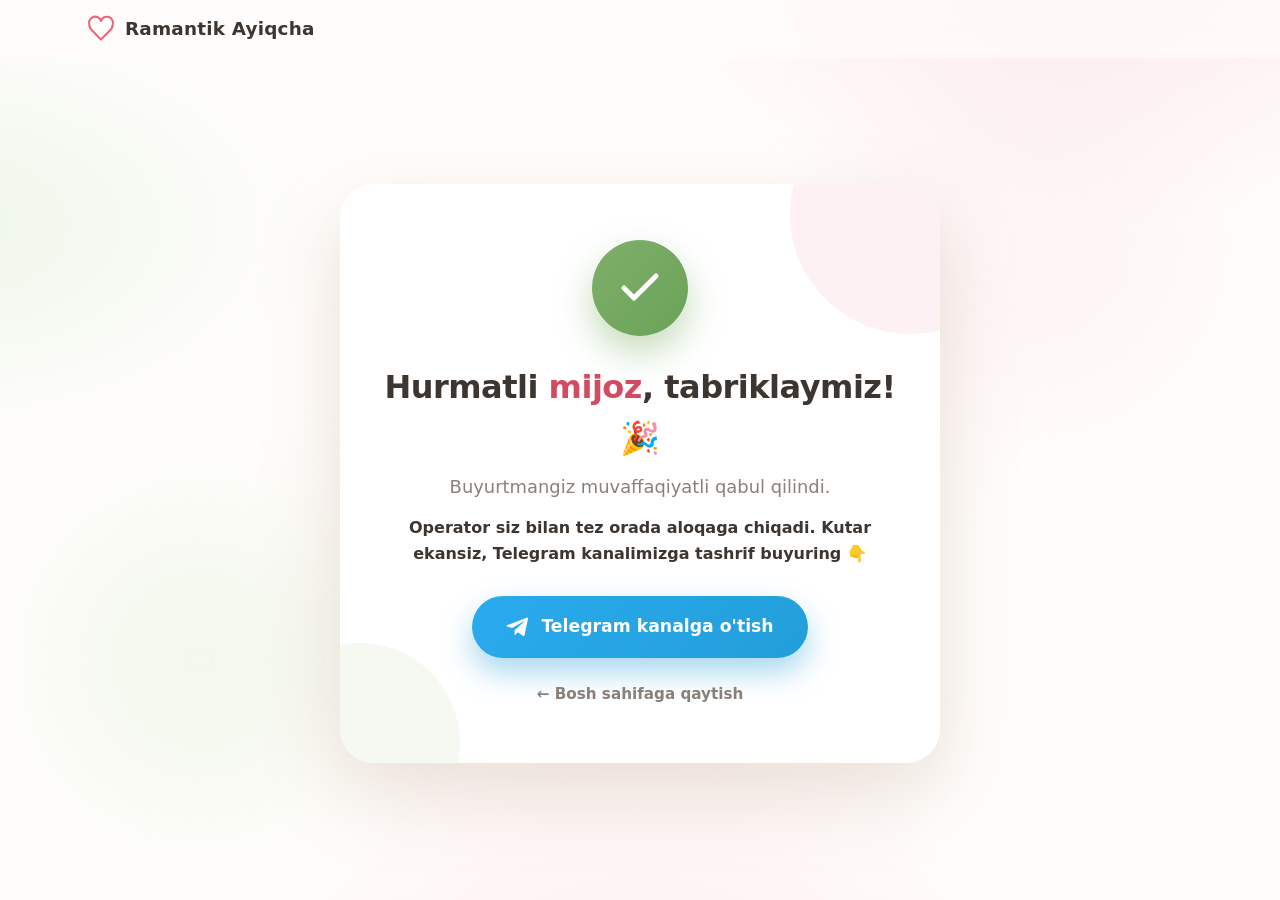
==== thank-you.html @ 89287434 "Thank you sahifasi: ism bilan tabrik + Telegram kanal tugmasi" ====
<!DOCTYPE html>
<html lang="uz">
<head>
<meta charset="UTF-8">
<meta name="viewport" content="width=device-width, initial-scale=1.0">
<title>Rahmat! Buyurtmangiz qabul qilindi — Ramantik Ayiqcha</title>
<meta name="robots" content="noindex">
<link rel="stylesheet" href="css/style.css">
</head>
<body>
<div class="bg-mesh"></div>

<!-- ============ NAV ============ -->
<header class="nav">
  <div class="nav-in">
    <a href="index.html" class="logo" style="text-decoration:none;color:inherit">
      <svg viewBox="0 0 24 24" fill="none" stroke="currentColor" stroke-width="1.8" stroke-linecap="round" stroke-linejoin="round"><path d="M19 14c1.5-1.5 3-3.3 3-5.5A4.5 4.5 0 0 0 12 5 4.5 4.5 0 0 0 2 8.5c0 2.2 1.5 4 3 5.5l7 7Z"/></svg>
      Ramantik Ayiqcha
    </a>
  </div>
</header>

<!-- ============ THANK YOU ============ -->
<main class="thanks-wrap">
  <div class="thanks-card">
    <div class="check-circle">
      <svg viewBox="0 0 24 24" fill="none" stroke="currentColor" stroke-linecap="round" stroke-linejoin="round"><path d="M20 6 9 17l-5-5"/></svg>
    </div>
    <h1>Hurmatli <span class="uname" id="userName">mijoz</span>, tabriklaymiz! 🎉</h1>
    <p class="t-msg">Buyurtmangiz muvaffaqiyatli qabul qilindi.</p>
    <p class="t-sub">Operator siz bilan tez orada aloqaga chiqadi. Kutar ekansiz, Telegram kanalimizga tashrif buyuring 👇</p>

    <a href="https://t.me/taskin_sovgalar_chat" target="_blank" rel="noopener" class="tg-btn">
      <svg viewBox="0 0 24 24" fill="currentColor" stroke="none"><path d="M21.9 4.3 18.6 19.9c-.2 1.1-.9 1.4-1.8.9l-4.9-3.6-2.4 2.3c-.3.3-.5.5-1 .5l.3-5 9.2-8.3c.4-.4-.1-.6-.6-.2L6.2 13.1l-4.9-1.5c-1.1-.3-1.1-1 .2-1.5l19.1-7.4c.9-.3 1.7.2 1.3 1.6Z"/></svg>
      Telegram kanalga o'tish
    </a>

    <br>
    <a href="index.html" class="back">← Bosh sahifaga qaytish</a>
  </div>
</main>

<script>
  // URL dan ismni o'qib, chiroyli ko'rsatish
  (function(){
    const params = new URLSearchParams(window.location.search);
    let name = (params.get('name') || '').trim();
    if (name.length > 0 && name.length <= 80){
      // xavfsizlik: faqat matn sifatida joylaymiz
      document.getElementById('userName').textContent = name;
      document.title = name + ', rahmat! — Ramantik Ayiqcha';
    }
  })();
</script>
</body>
</html>
---- css/style.css ----
/* ============================================
   RAMANTIK AYIQCHA — Zamonaviy dizayn
   ============================================ */

:root{
  --bg:#fffdfb;
  --cream:#fbf4ec;
  --rose:#e8657a;
  --rose-deep:#d24b62;
  --rose-soft:#fce8ec;
  --green:#7faf6b;
  --gold:#e0a96d;
  --text:#3d3530;
  --muted:#8a807a;
  --line:rgba(61,53,48,.08);
  --shadow-sm:0 6px 20px rgba(160,120,90,.10);
  --shadow:0 18px 50px rgba(160,120,90,.16);
  --shadow-lg:0 30px 80px rgba(160,120,90,.22);
  --radius:24px;
  --radius-lg:34px;
  --ease:cubic-bezier(.22,1,.36,1);
}

*{margin:0;padding:0;box-sizing:border-box}
html{scroll-behavior:smooth}
body{
  font-family:"Segoe UI",system-ui,-apple-system,sans-serif;
  background:var(--bg);
  color:var(--text);
  line-height:1.6;
  overflow-x:hidden;
}

/* Animatsiyalanuvchi fon "mesh" */
.bg-mesh{
  position:fixed;inset:0;z-index:-1;pointer-events:none;
  background:
    radial-gradient(60vw 50vh at 85% -5%, var(--rose-soft), transparent 60%),
    radial-gradient(55vw 45vh at -5% 25%, #eef6ea, transparent 55%),
    radial-gradient(50vw 50vh at 50% 110%, #fdeef0, transparent 60%),
    var(--bg);
}
.bg-mesh::before,.bg-mesh::after{
  content:"";position:absolute;border-radius:50%;filter:blur(60px);opacity:.35;
}
.bg-mesh::before{width:340px;height:340px;background:var(--rose-soft);top:8%;right:6%;animation:drift 18s var(--ease) infinite}
.bg-mesh::after{width:300px;height:300px;background:#dff0d6;bottom:10%;left:4%;animation:drift 22s var(--ease) infinite reverse}
@keyframes drift{0%,100%{transform:translate(0,0)}50%{transform:translate(40px,-30px)}}

.wrap{max-width:1150px;margin:0 auto;padding:0 22px}

/* ICON helper */
.ico{width:1.4em;height:1.4em;stroke:currentColor;stroke-width:1.8;fill:none;stroke-linecap:round;stroke-linejoin:round;flex:none}

/* ============== NAV ============== */
header.nav{
  position:sticky;top:0;z-index:50;
  backdrop-filter:saturate(160%) blur(14px);
  background:rgba(255,253,251,.72);
  border-bottom:1px solid transparent;
  transition:border-color .3s, box-shadow .3s, background .3s;
}
header.nav.scrolled{border-bottom-color:var(--line);box-shadow:var(--shadow-sm);background:rgba(255,253,251,.9)}
.nav-in{display:flex;align-items:center;justify-content:space-between;padding:14px 22px;max-width:1150px;margin:0 auto}
.logo{display:flex;align-items:center;gap:10px;font-weight:800;font-size:1.15rem;letter-spacing:.2px}
.logo svg{width:28px;height:28px;color:var(--rose)}
.nav .cta{
  display:inline-flex;align-items:center;gap:8px;
  background:var(--rose);color:#fff;text-decoration:none;
  padding:11px 22px;border-radius:999px;font-weight:700;font-size:.95rem;
  box-shadow:0 8px 20px rgba(210,75,98,.32);transition:transform .25s var(--ease),background .25s;
}
.nav .cta:hover{background:var(--rose-deep);transform:translateY(-2px)}
.nav .cta svg{width:18px;height:18px}

/* ============== HERO ============== */
.hero{display:grid;grid-template-columns:1.05fr 1fr;gap:48px;align-items:center;padding:72px 0 50px}
.badge{
  display:inline-flex;align-items:center;gap:8px;background:#fff;
  color:var(--rose-deep);font-weight:700;font-size:.85rem;
  padding:8px 16px;border-radius:999px;margin-bottom:22px;box-shadow:var(--shadow-sm);
}
.badge svg{width:16px;height:16px}
.hero h1{font-size:3.2rem;line-height:1.08;font-weight:800;letter-spacing:-1.2px}
.hero h1 .accent{
  background:linear-gradient(120deg,var(--rose),var(--rose-deep));
  -webkit-background-clip:text;background-clip:text;color:transparent;
}
.hero p.lead{font-size:1.18rem;color:var(--muted);margin:20px 0 30px;max-width:520px}
.hero-cta{display:flex;gap:14px;flex-wrap:wrap;align-items:center}
.btn{
  position:relative;overflow:hidden;
  display:inline-flex;align-items:center;gap:10px;cursor:pointer;border:none;
  padding:16px 30px;border-radius:999px;font-weight:800;font-size:1.05rem;text-decoration:none;
  transition:transform .25s var(--ease),background .25s,box-shadow .25s;font-family:inherit;
}
.btn svg{width:20px;height:20px}
.btn-primary{background:var(--rose);color:#fff;box-shadow:0 14px 30px rgba(210,75,98,.4)}
.btn-primary:hover{background:var(--rose-deep);transform:translateY(-3px)}
.btn-ghost{background:#fff;color:var(--text);box-shadow:var(--shadow)}
.btn-ghost:hover{transform:translateY(-3px)}
/* ripple */
.ripple{position:absolute;border-radius:50%;transform:scale(0);background:rgba(255,255,255,.5);animation:ripple .6s linear;pointer-events:none}
.btn-ghost .ripple{background:rgba(232,101,122,.25)}
@keyframes ripple{to{transform:scale(4);opacity:0}}

.price-tag{display:flex;align-items:center;gap:12px;margin-top:28px;flex-wrap:wrap}
.price-tag .now{font-size:2.1rem;font-weight:800;color:var(--rose-deep)}
.price-tag .old{font-size:1.1rem;color:var(--muted);text-decoration:line-through}
.price-tag .save{background:var(--green);color:#fff;font-size:.78rem;font-weight:700;padding:5px 12px;border-radius:999px}

.hero-img{position:relative;perspective:1000px}
.hero-img .frame{
  border-radius:30px;overflow:hidden;box-shadow:var(--shadow-lg);
  transition:transform .2s var(--ease);transform-style:preserve-3d;
}
.hero-img img{width:100%;display:block}
.float-card{
  position:absolute;background:rgba(255,255,255,.92);backdrop-filter:blur(6px);
  border-radius:16px;padding:11px 15px;
  box-shadow:var(--shadow);display:flex;align-items:center;gap:9px;font-weight:700;font-size:.9rem;
  animation:floaty 4.5s var(--ease) infinite;
}
.float-card svg{width:22px;height:22px;color:var(--rose)}
.fc1{top:18px;left:-20px}
.fc2{bottom:26px;right:-16px;animation-delay:1.6s}
@keyframes floaty{0%,100%{transform:translateY(0)}50%{transform:translateY(-12px)}}

/* ============== TRUST STRIP ============== */
.trust{display:flex;flex-wrap:wrap;justify-content:center;gap:14px;padding:6px 0 56px}
.trust .pill{
  display:inline-flex;align-items:center;gap:9px;background:#fff;color:var(--text);
  font-weight:600;font-size:.92rem;padding:12px 20px;border-radius:999px;box-shadow:var(--shadow-sm);
}
.trust .pill svg{width:20px;height:20px;color:var(--rose)}

/* ============== SECTION ============== */
.sec{padding:60px 0}
.sec-head{text-align:center;max-width:660px;margin:0 auto 46px}
.sec-head .kicker{color:var(--rose);font-weight:800;letter-spacing:1.5px;text-transform:uppercase;font-size:.8rem}
.sec-head h2{font-size:2.4rem;font-weight:800;letter-spacing:-.6px;margin-top:8px}
.sec-head p{color:var(--muted);font-size:1.1rem;margin-top:12px}

/* ============== FEATURES ============== */
.features{display:grid;grid-template-columns:repeat(3,1fr);gap:24px}
.feat{
  background:#fff;border-radius:var(--radius);padding:32px 26px;box-shadow:var(--shadow);
  transition:transform .35s var(--ease),box-shadow .35s;border:1px solid var(--line);
}
.feat:hover{transform:translateY(-8px);box-shadow:var(--shadow-lg)}
.feat .ic-badge{
  width:60px;height:60px;border-radius:18px;display:grid;place-items:center;margin-bottom:18px;
  background:linear-gradient(135deg,var(--rose-soft),#fff);color:var(--rose-deep);
}
.feat .ic-badge svg{width:30px;height:30px}
.feat h3{font-size:1.25rem;margin-bottom:8px}
.feat p{color:var(--muted)}

/* ============== TRANSFORM ============== */
.transform{
  background:linear-gradient(180deg,#fff,var(--cream));border-radius:var(--radius-lg);
  padding:50px;box-shadow:var(--shadow);display:grid;grid-template-columns:1fr 1fr;gap:46px;align-items:center;
}
.transform .t-img{border-radius:24px;overflow:hidden;box-shadow:var(--shadow)}
.transform img{width:100%;display:block;transition:transform .6s var(--ease)}
.transform .t-img:hover img{transform:scale(1.05)}
.transform h2{font-size:2.1rem;margin:8px 0 14px;letter-spacing:-.5px}
.transform .t-desc{color:var(--muted)}
.steps{list-style:none;margin-top:22px;display:flex;flex-direction:column;gap:16px}
.steps li{display:flex;gap:14px;align-items:flex-start}
.steps .n{flex:none;width:36px;height:36px;border-radius:50%;background:var(--rose);color:#fff;display:grid;place-items:center;font-weight:800;box-shadow:0 6px 16px rgba(210,75,98,.35)}
.steps b{display:block}
.steps span{color:var(--muted)}

/* ============== GALLERY ============== */
.gallery{display:grid;grid-template-columns:1fr 1fr;gap:24px}
.gallery .g-item{border-radius:var(--radius);overflow:hidden;box-shadow:var(--shadow)}
.gallery img{width:100%;display:block;transition:transform .6s var(--ease)}
.gallery .g-item:hover img{transform:scale(1.06)}

/* ============== ORDER ============== */
.order{
  background:linear-gradient(135deg,var(--rose),var(--rose-deep));
  border-radius:var(--radius-lg);padding:54px;color:#fff;box-shadow:0 30px 70px rgba(210,75,98,.4);
  display:grid;grid-template-columns:1fr 1fr;gap:46px;align-items:center;position:relative;overflow:hidden;
}
.order::after{content:"";position:absolute;width:300px;height:300px;border-radius:50%;background:rgba(255,255,255,.08);top:-80px;right:-80px}
.order h2{font-size:2.3rem;margin-bottom:12px;position:relative}
.order .o-lead{opacity:.95;font-size:1.1rem;margin-bottom:20px;position:relative}
.order ul{list-style:none;display:flex;flex-direction:column;gap:12px;font-weight:600;position:relative}
.order ul li{display:flex;gap:11px;align-items:center}
.order ul li svg{width:22px;height:22px;flex:none}
.form-card{background:#fff;border-radius:26px;padding:34px;color:var(--text);position:relative;box-shadow:var(--shadow-lg)}
.form-card h3{font-size:1.4rem;margin-bottom:6px}
.form-card .fc-sub{color:var(--muted);margin-bottom:22px;font-size:.95rem}
.field{margin-bottom:18px}
.field label{display:block;font-weight:700;font-size:.9rem;margin-bottom:7px}
.field input{
  width:100%;padding:15px 16px;border:2px solid #eee;border-radius:14px;font-size:1rem;
  transition:border-color .2s,box-shadow .2s;font-family:inherit;background:#fdfbf9;
}
.field input:focus{outline:none;border-color:var(--rose);box-shadow:0 0 0 4px var(--rose-soft);background:#fff}
.phone-row{display:flex;align-items:stretch}
.phone-row .pref{
  background:var(--cream);border:2px solid #eee;border-right:none;border-radius:14px 0 0 14px;
  display:flex;align-items:center;padding:0 14px;font-weight:800;color:var(--text);
}
.phone-row input{border-radius:0 14px 14px 0;background:#fff}
.hint{font-size:.8rem;color:var(--muted);margin-top:6px}
.submit{
  position:relative;overflow:hidden;
  width:100%;background:var(--rose);color:#fff;border:none;padding:17px;border-radius:14px;
  font-size:1.1rem;font-weight:800;cursor:pointer;transition:background .25s,transform .2s var(--ease);
  box-shadow:0 12px 28px rgba(210,75,98,.4);display:flex;align-items:center;justify-content:center;gap:10px;
}
.submit svg{width:20px;height:20px}
.submit:hover{background:var(--rose-deep);transform:translateY(-2px)}
.submit:disabled{opacity:.65;cursor:not-allowed;transform:none}
.msg{margin-top:16px;padding:14px 16px;border-radius:12px;font-weight:700;display:none;align-items:center;gap:9px}
.msg svg{width:20px;height:20px;flex:none}
.msg.ok{display:flex;background:#e9f6e6;color:#3f7d2e}
.msg.err{display:flex;background:#fdeaec;color:#c23a4f}

/* ============== FOOTER ============== */
footer{text-align:center;padding:50px 22px 60px;color:var(--muted)}
footer .heart{color:var(--rose)}
.contact{display:flex;justify-content:center;flex-wrap:wrap;gap:14px;margin-bottom:22px}
.contact-item{
  display:inline-flex;align-items:center;gap:9px;background:#fff;color:var(--text);
  text-decoration:none;font-weight:700;font-size:.95rem;
  padding:12px 20px;border-radius:999px;box-shadow:var(--shadow-sm);transition:transform .25s var(--ease),box-shadow .25s;
}
.contact-item:hover{transform:translateY(-2px);box-shadow:var(--shadow)}
.contact-item svg{width:20px;height:20px;color:var(--rose)}

/* ============== THANK YOU PAGE ============== */
.thanks-wrap{min-height:calc(100vh - 70px);display:grid;place-items:center;padding:50px 22px}
.thanks-card{
  background:#fff;border-radius:var(--radius-lg);box-shadow:var(--shadow-lg);
  max-width:600px;width:100%;padding:56px 44px;text-align:center;position:relative;overflow:hidden;
}
.thanks-card::before{content:"";position:absolute;top:-90px;right:-90px;width:240px;height:240px;border-radius:50%;background:var(--rose-soft);opacity:.6}
.thanks-card::after{content:"";position:absolute;bottom:-80px;left:-80px;width:200px;height:200px;border-radius:50%;background:#eef6ea;opacity:.6}
.thanks-card>*{position:relative}
.check-circle{
  width:96px;height:96px;border-radius:50%;margin:0 auto 26px;display:grid;place-items:center;
  background:linear-gradient(135deg,var(--green),#6aa257);color:#fff;
  box-shadow:0 16px 36px rgba(127,175,107,.45);animation:pop .6s var(--ease) both;
}
.check-circle svg{width:48px;height:48px;stroke-width:2.5}
@keyframes pop{0%{transform:scale(0)}60%{transform:scale(1.12)}100%{transform:scale(1)}}
.thanks-card h1{font-size:2rem;letter-spacing:-.5px;margin-bottom:8px}
.thanks-card h1 .uname{color:var(--rose-deep)}
.thanks-card .t-msg{color:var(--muted);font-size:1.12rem;max-width:440px;margin:0 auto 14px}
.thanks-card .t-sub{color:var(--text);font-weight:600;margin-bottom:30px}
.tg-btn{
  display:inline-flex;align-items:center;gap:11px;text-decoration:none;
  background:linear-gradient(135deg,#2aabee,#229ed9);color:#fff;
  padding:17px 34px;border-radius:999px;font-weight:800;font-size:1.08rem;
  box-shadow:0 14px 30px rgba(34,158,217,.4);transition:transform .25s var(--ease),box-shadow .25s;
}
.tg-btn:hover{transform:translateY(-3px);box-shadow:0 18px 38px rgba(34,158,217,.5)}
.tg-btn svg{width:24px;height:24px}
.thanks-card .back{display:inline-block;margin-top:24px;color:var(--muted);text-decoration:none;font-weight:600;font-size:.95rem}
.thanks-card .back:hover{color:var(--rose)}
@media(max-width:560px){.thanks-card{padding:42px 26px}.thanks-card h1{font-size:1.6rem}}

/* ============== SCROLL REVEAL ============== */
.reveal{opacity:0;transform:translateY(36px);transition:opacity .8s var(--ease),transform .8s var(--ease)}
.reveal.in{opacity:1;transform:none}
.reveal.d1{transition-delay:.1s}
.reveal.d2{transition-delay:.2s}
.reveal.d3{transition-delay:.3s}

@media(prefers-reduced-motion:reduce){
  *{animation:none!important;transition:none!important}
  .reveal{opacity:1;transform:none}
}

/* ============== RESPONSIVE ============== */
@media(max-width:860px){
  .hero{grid-template-columns:1fr;text-align:center;padding:40px 0}
  .hero p.lead{margin-left:auto;margin-right:auto}
  .hero-cta,.price-tag{justify-content:center}
  .hero h1{font-size:2.4rem}
  .features{grid-template-columns:1fr}
  .transform{grid-template-columns:1fr;padding:32px}
  .gallery{grid-template-columns:1fr}
  .order{grid-template-columns:1fr;padding:32px}
  .float-card{display:none}
  .sec-head h2{font-size:2rem}
}
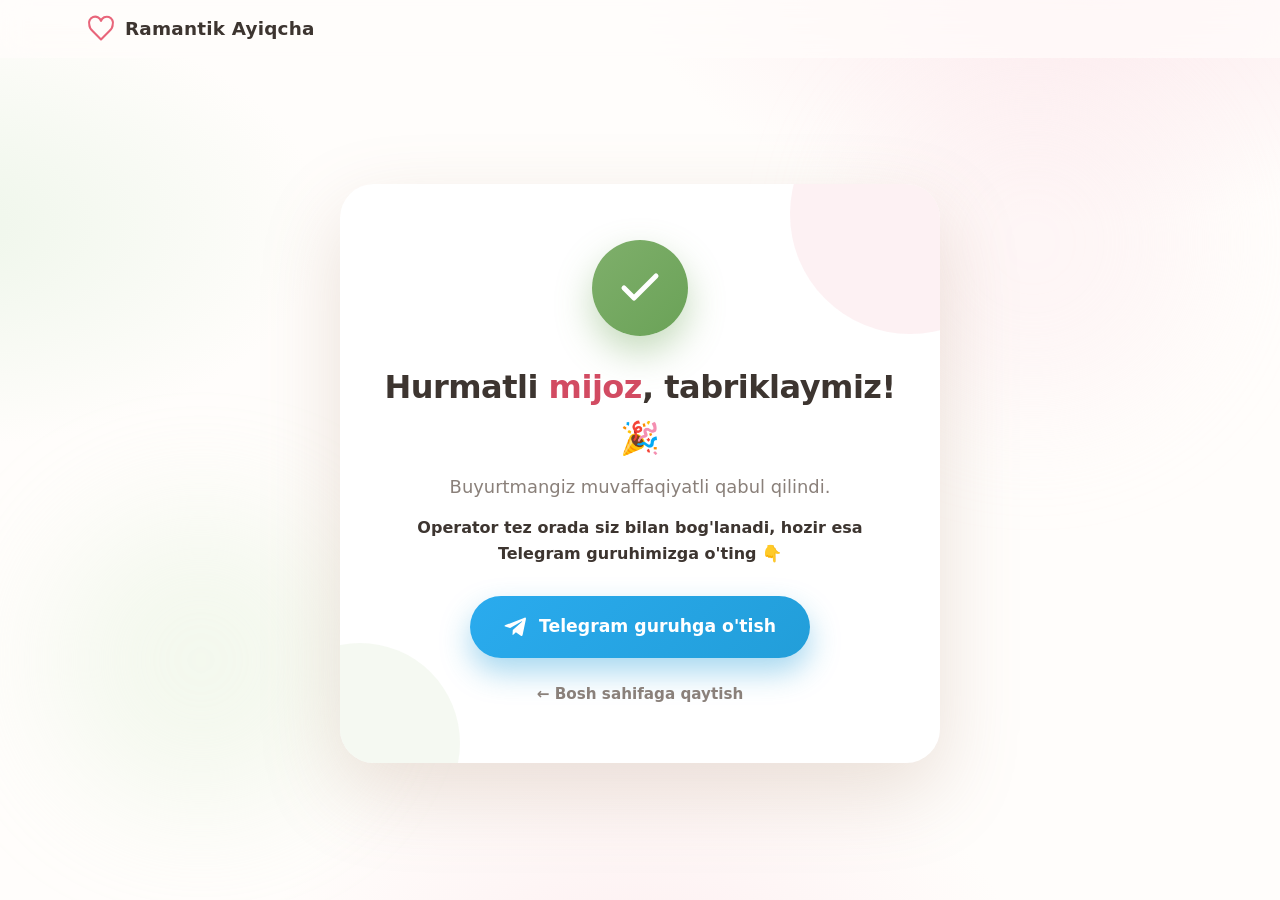
==== commit 5c9b0607: "Thank you: 'kanal' -> 'guruh', matn to'g'rilandi" ====
--- a/thank-you.html
+++ b/thank-you.html
@@ -28,11 +28,11 @@
     </div>
     <h1>Hurmatli <span class="uname" id="userName">mijoz</span>, tabriklaymiz! 🎉</h1>
     <p class="t-msg">Buyurtmangiz muvaffaqiyatli qabul qilindi.</p>
-    <p class="t-sub">Operator siz bilan tez orada aloqaga chiqadi. Kutar ekansiz, Telegram kanalimizga tashrif buyuring 👇</p>
+    <p class="t-sub">Operator tez orada siz bilan bog'lanadi, hozir esa Telegram guruhimizga o'ting 👇</p>
 
     <a href="https://t.me/taskin_sovgalar_chat" target="_blank" rel="noopener" class="tg-btn">
       <svg viewBox="0 0 24 24" fill="currentColor" stroke="none"><path d="M21.9 4.3 18.6 19.9c-.2 1.1-.9 1.4-1.8.9l-4.9-3.6-2.4 2.3c-.3.3-.5.5-1 .5l.3-5 9.2-8.3c.4-.4-.1-.6-.6-.2L6.2 13.1l-4.9-1.5c-1.1-.3-1.1-1 .2-1.5l19.1-7.4c.9-.3 1.7.2 1.3 1.6Z"/></svg>
-      Telegram kanalga o'tish
+      Telegram guruhga o'tish
     </a>
 
     <br>
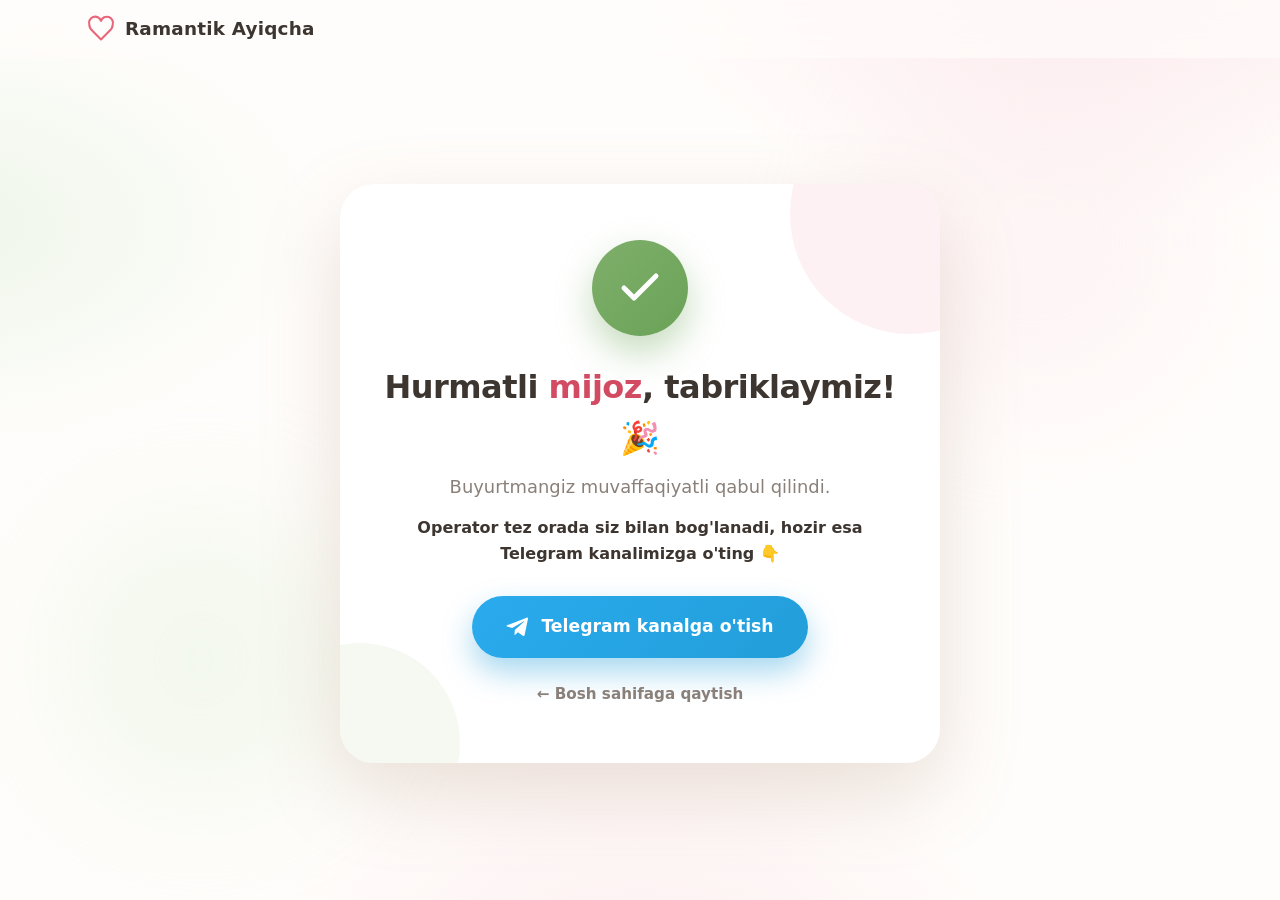
==== commit 396f8e7b: "Thank you: guruh o'rniga Telegram kanalga o'tish" ====
--- a/thank-you.html
+++ b/thank-you.html
@@ -6,6 +6,23 @@
 <title>Rahmat! Buyurtmangiz qabul qilindi — Ramantik Ayiqcha</title>
 <meta name="robots" content="noindex">
 <link rel="stylesheet" href="css/style.css">
+
+<!-- Meta Pixel Code -->
+<script>
+!function(f,b,e,v,n,t,s)
+{if(f.fbq)return;n=f.fbq=function(){n.callMethod?
+n.callMethod.apply(n,arguments):n.queue.push(arguments)};
+if(!f._fbq)f._fbq=n;n.push=n;n.loaded=!0;n.version='2.0';
+n.queue=[];t=b.createElement(e);t.async=!0;
+t.src=v;s=b.getElementsByTagName(e)[0];
+s.parentNode.insertBefore(t,s)}(window, document,'script',
+'https://connect.facebook.net/en_US/fbevents.js');
+fbq('init', '1308290747642534');
+fbq('track', 'PageView');
+</script>
+<noscript><img height="1" width="1" style="display:none"
+src="https://www.facebook.com/tr?id=1308290747642534&ev=PageView&noscript=1"/></noscript>
+<!-- End Meta Pixel Code -->
 </head>
 <body>
 <div class="bg-mesh"></div>
@@ -28,11 +45,11 @@
     </div>
     <h1>Hurmatli <span class="uname" id="userName">mijoz</span>, tabriklaymiz! 🎉</h1>
     <p class="t-msg">Buyurtmangiz muvaffaqiyatli qabul qilindi.</p>
-    <p class="t-sub">Operator tez orada siz bilan bog'lanadi, hozir esa Telegram guruhimizga o'ting 👇</p>
+    <p class="t-sub">Operator tez orada siz bilan bog'lanadi, hozir esa Telegram kanalimizga o'ting 👇</p>
 
-    <a href="https://t.me/taskin_sovgalar_chat" target="_blank" rel="noopener" class="tg-btn">
+    <a href="https://t.me/taskin_sovgalar/269" target="_blank" rel="noopener" class="tg-btn">
       <svg viewBox="0 0 24 24" fill="currentColor" stroke="none"><path d="M21.9 4.3 18.6 19.9c-.2 1.1-.9 1.4-1.8.9l-4.9-3.6-2.4 2.3c-.3.3-.5.5-1 .5l.3-5 9.2-8.3c.4-.4-.1-.6-.6-.2L6.2 13.1l-4.9-1.5c-1.1-.3-1.1-1 .2-1.5l19.1-7.4c.9-.3 1.7.2 1.3 1.6Z"/></svg>
-      Telegram guruhga o'tish
+      Telegram kanalga o'tish
     </a>
 
     <br>
--- a/css/style.css
+++ b/css/style.css
@@ -233,6 +233,53 @@
 .contact-item:hover{transform:translateY(-2px);box-shadow:var(--shadow)}
 .contact-item svg{width:20px;height:20px;color:var(--rose)}
 
+/* ============== STOCK BADGE (omborda qoldi) ============== */
+.stock-badge{
+  display:flex;align-items:center;gap:10px;
+  background:#fff4e6;color:#c0631b;border:1px solid #f7d9b0;
+  border-radius:14px;padding:12px 16px;margin-bottom:20px;font-weight:700;font-size:.95rem;
+}
+.stock-badge svg{width:22px;height:22px;flex:none;color:#e0801f;animation:flame 1.6s ease-in-out infinite}
+.stock-badge b{color:#a8410f}
+@keyframes flame{0%,100%{transform:scale(1)}50%{transform:scale(1.15) rotate(-3deg)}}
+
+/* ============== PROMO TIMER (order ichida) ============== */
+.promo-box{margin-top:26px}
+.promo-timer{
+  display:inline-flex;align-items:center;gap:13px;
+  background:rgba(255,255,255,.16);backdrop-filter:blur(4px);
+  border:1px solid rgba(255,255,255,.35);border-radius:18px;padding:14px 20px;
+}
+.promo-timer svg{width:34px;height:34px;color:#fff;flex:none}
+.promo-timer .pt-label{display:block;font-size:.85rem;opacity:.9;font-weight:600}
+.promo-timer .pt-time{display:block;font-size:1.7rem;font-weight:800;line-height:1.1;font-variant-numeric:tabular-nums;letter-spacing:1px}
+
+/* ============== STICKY TIMER (pastki panel) ============== */
+.sticky-timer{
+  position:fixed;left:0;right:0;bottom:0;z-index:60;
+  background:linear-gradient(135deg,var(--rose),var(--rose-deep));
+  color:#fff;box-shadow:0 -10px 30px rgba(210,75,98,.35);
+  transform:translateY(120%);transition:transform .45s var(--ease);
+}
+.sticky-timer.show{transform:translateY(0)}
+.st-in{max-width:1150px;margin:0 auto;display:flex;align-items:center;justify-content:space-between;gap:16px;padding:12px 22px}
+.st-left{display:flex;align-items:center;gap:11px;min-width:0}
+.st-left svg{width:26px;height:26px;flex:none;animation:flame 1.6s ease-in-out infinite}
+.st-text{font-weight:700;font-size:.98rem;white-space:nowrap;overflow:hidden;text-overflow:ellipsis}
+.st-text b{font-variant-numeric:tabular-nums;font-size:1.1rem}
+.st-btn{
+  flex:none;background:#fff;color:var(--rose-deep);text-decoration:none;
+  font-weight:800;padding:11px 24px;border-radius:999px;transition:transform .2s var(--ease);
+  box-shadow:0 8px 20px rgba(0,0,0,.15);
+}
+.st-btn:hover{transform:translateY(-2px)}
+@media(max-width:560px){
+  .st-text{font-size:.82rem;white-space:normal}
+  .st-text .sep{display:none}
+  .st-btn{padding:10px 16px;font-size:.9rem}
+  .st-in{padding:10px 14px;gap:10px}
+}
+
 /* ============== THANK YOU PAGE ============== */
 .thanks-wrap{min-height:calc(100vh - 70px);display:grid;place-items:center;padding:50px 22px}
 .thanks-card{
